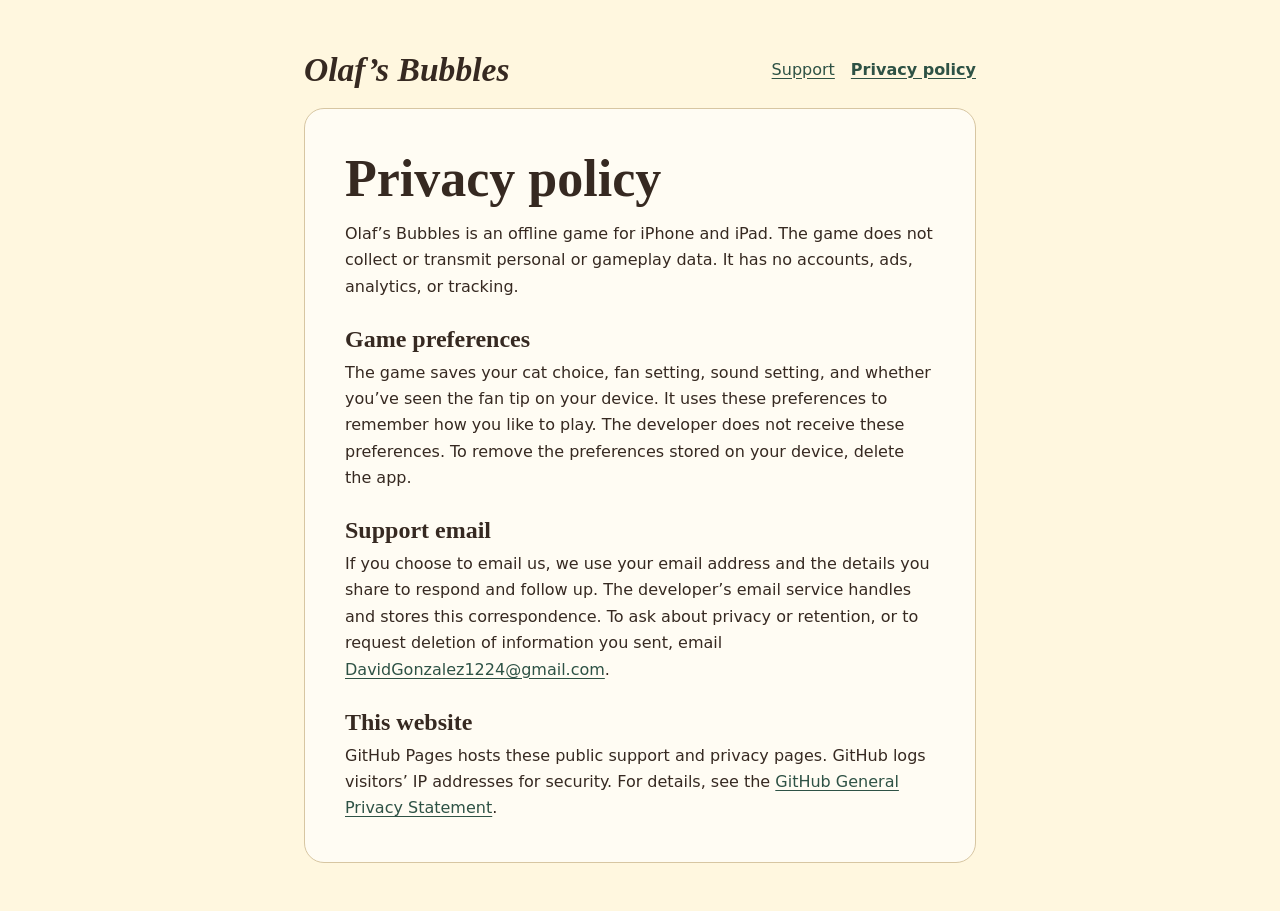
==== privacy.html @ d1bd3ce5 "Publish Olaf’s Bubbles support and privacy pages" ====
<!doctype html>
<html lang="en">
<head>
  <meta charset="utf-8">
  <meta name="viewport" content="width=device-width, initial-scale=1">
  <meta name="description" content="How Olaf’s Bubbles handles game preferences, support email, and visits to this website.">
  <title>Privacy Policy | Olaf’s Bubbles</title>
  <link rel="stylesheet" href="style.css">
</head>
<body>
  <div class="page">
    <header>
      <a class="wordmark" href="./">Olaf’s Bubbles</a>
      <nav aria-label="Site">
        <a href="./">Support</a>
        <a href="privacy.html" aria-current="page">Privacy policy</a>
      </nav>
    </header>
    <main>
      <h1>Privacy policy</h1>
      <p>Olaf’s Bubbles is an offline game for iPhone and iPad. The game does not collect or transmit personal or gameplay data. It has no accounts, ads, analytics, or tracking.</p>

      <h2>Game preferences</h2>
      <p>The game saves your cat choice, fan setting, sound setting, and whether you’ve seen the fan tip on your device. It uses these preferences to remember how you like to play. The developer does not receive these preferences. To remove the preferences stored on your device, delete the app.</p>

      <h2>Support email</h2>
      <p>If you choose to email us, we use your email address and the details you share to respond and follow up. The developer’s email service handles and stores this correspondence. To ask about privacy or retention, or to request deletion of information you sent, email <a href="mailto:DavidGonzalez1224@gmail.com?subject=Olaf%27s%20Bubbles%20privacy">DavidGonzalez1224@gmail.com</a>.</p>

      <h2>This website</h2>
      <p>GitHub Pages hosts these public support and privacy pages. GitHub logs visitors’ IP addresses for security. For details, see the <a href="https://docs.github.com/en/site-policy/privacy-policies/github-general-privacy-statement">GitHub General Privacy Statement</a>.</p>
    </main>
  </div>
</body>
</html>
---- style.css ----
:root {
  color-scheme: light;
  --ink: #362921;
  --pine: #2e5245;
  --cream: #fff7df;
  --paper: #fffcf3;
  --border: #d7c6a2;
  background: var(--cream);
  color: var(--ink);
  font-family: system-ui, sans-serif;
  line-height: 1.65;
}

body {
  margin: 0;
}

.page {
  box-sizing: border-box;
  max-width: 48rem;
  margin: auto;
  padding: clamp(1rem, 5vw, 3rem);
}

header {
  display: flex;
  flex-wrap: wrap;
  align-items: center;
  justify-content: space-between;
  column-gap: 1.5rem;
  margin-bottom: 1rem;
}

.wordmark {
  font: bold italic clamp(1.6rem, 5vw, 2.1rem) / 1.1 Baskerville, Georgia, serif;
  color: var(--ink);
  text-decoration: none;
}

nav {
  display: flex;
  flex-wrap: wrap;
  gap: 1rem;
}

nav a {
  display: inline-flex;
  align-items: center;
  min-height: 2.75rem;
}

nav [aria-current="page"] {
  font-weight: 700;
}

a {
  color: var(--pine);
  overflow-wrap: anywhere;
  text-underline-offset: 0.18em;
}

a:focus-visible {
  outline: 0.16rem solid var(--pine);
  outline-offset: 0.2rem;
}

main {
  padding: clamp(1.25rem, 5vw, 2.5rem);
  border: 1px solid var(--border);
  border-radius: 1.25rem;
  background: var(--paper);
}

h1,
h2 {
  font-family: Baskerville, Georgia, serif;
  line-height: 1.15;
}

h1 {
  margin: 0 0 0.75rem;
  font-size: clamp(2.3rem, 7vw, 3.25rem);
}

h2 {
  margin: 1.6rem 0 0.4rem;
  font-size: 1.5rem;
}

p, dl {
  margin: 0;
}

dt {
  font-weight: 700;
}

dd {
  margin: 0 0 0.75rem;
}

dd:last-child {
  margin-bottom: 0;
}
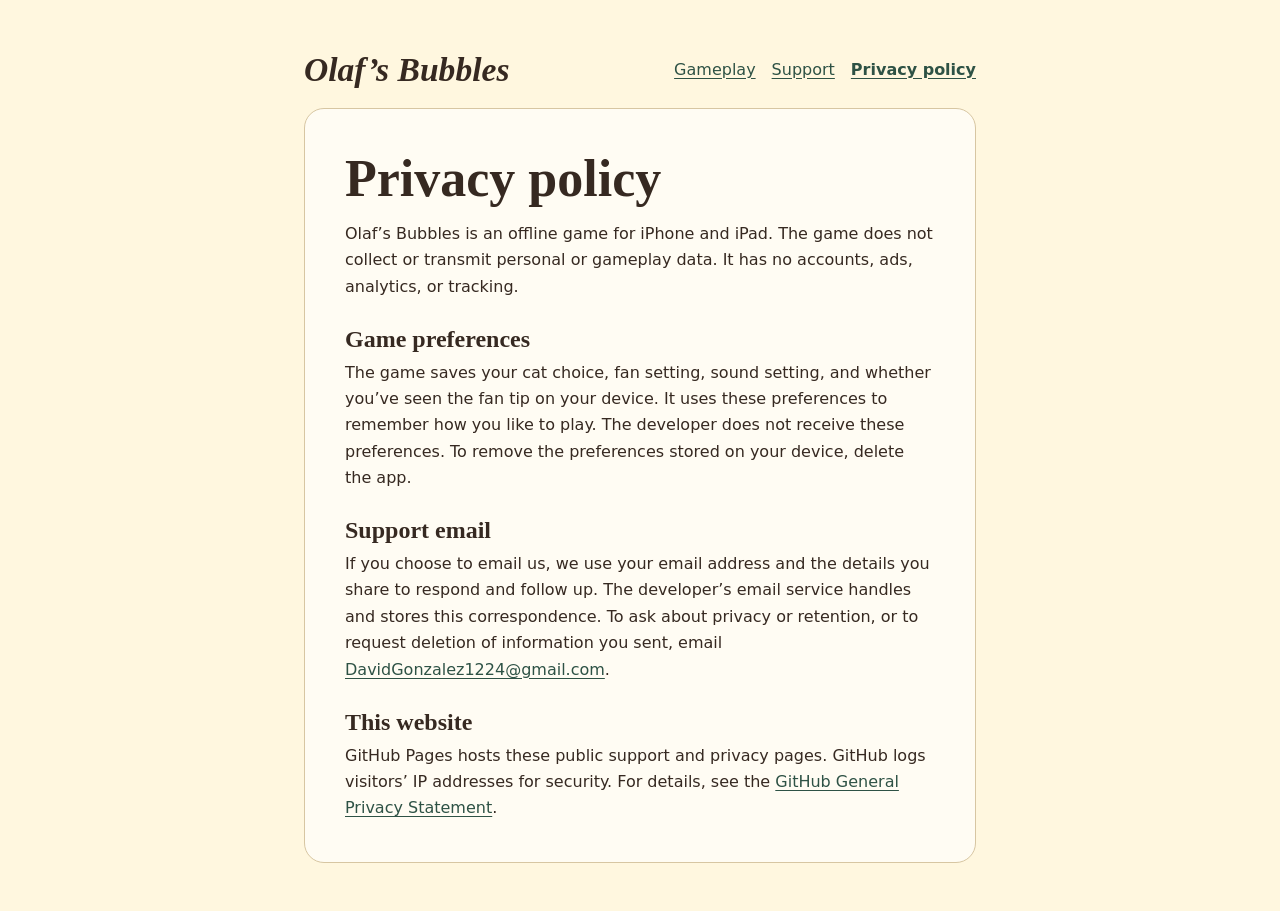
==== commit 87b29a35: "Publish Olaf’s Bubbles iPad gameplay" ====
--- a/privacy.html
+++ b/privacy.html
@@ -12,7 +12,8 @@
     <header>
       <a class="wordmark" href="./">Olaf’s Bubbles</a>
       <nav aria-label="Site">
-        <a href="./">Support</a>
+        <a href="./#gameplay">Gameplay</a>
+        <a href="./#support">Support</a>
         <a href="privacy.html" aria-current="page">Privacy policy</a>
       </nav>
     </header>
--- a/style.css
+++ b/style.css
@@ -59,7 +59,9 @@
   text-underline-offset: 0.18em;
 }
 
-a:focus-visible {
+a:focus-visible,
+summary:focus-visible,
+video:focus-visible {
   outline: 0.16rem solid var(--pine);
   outline-offset: 0.2rem;
 }
@@ -72,7 +74,8 @@
 }
 
 h1,
-h2 {
+h2,
+h3 {
   font-family: Baskerville, Georgia, serif;
   line-height: 1.15;
 }
@@ -85,6 +88,26 @@
 h2 {
   margin: 1.6rem 0 0.4rem;
   font-size: 1.5rem;
+}
+
+h3 {
+  margin: 1.1rem 0 0.4rem;
+  font-size: 1.2rem;
+}
+
+video {
+  display: block;
+  box-sizing: border-box;
+  width: 100%;
+  height: auto;
+  border: 1px solid var(--border);
+  border-radius: 0.7rem;
+  background: var(--ink);
+}
+
+.video-link,
+details {
+  margin-top: 0.35rem;
 }
 
 p, dl {
